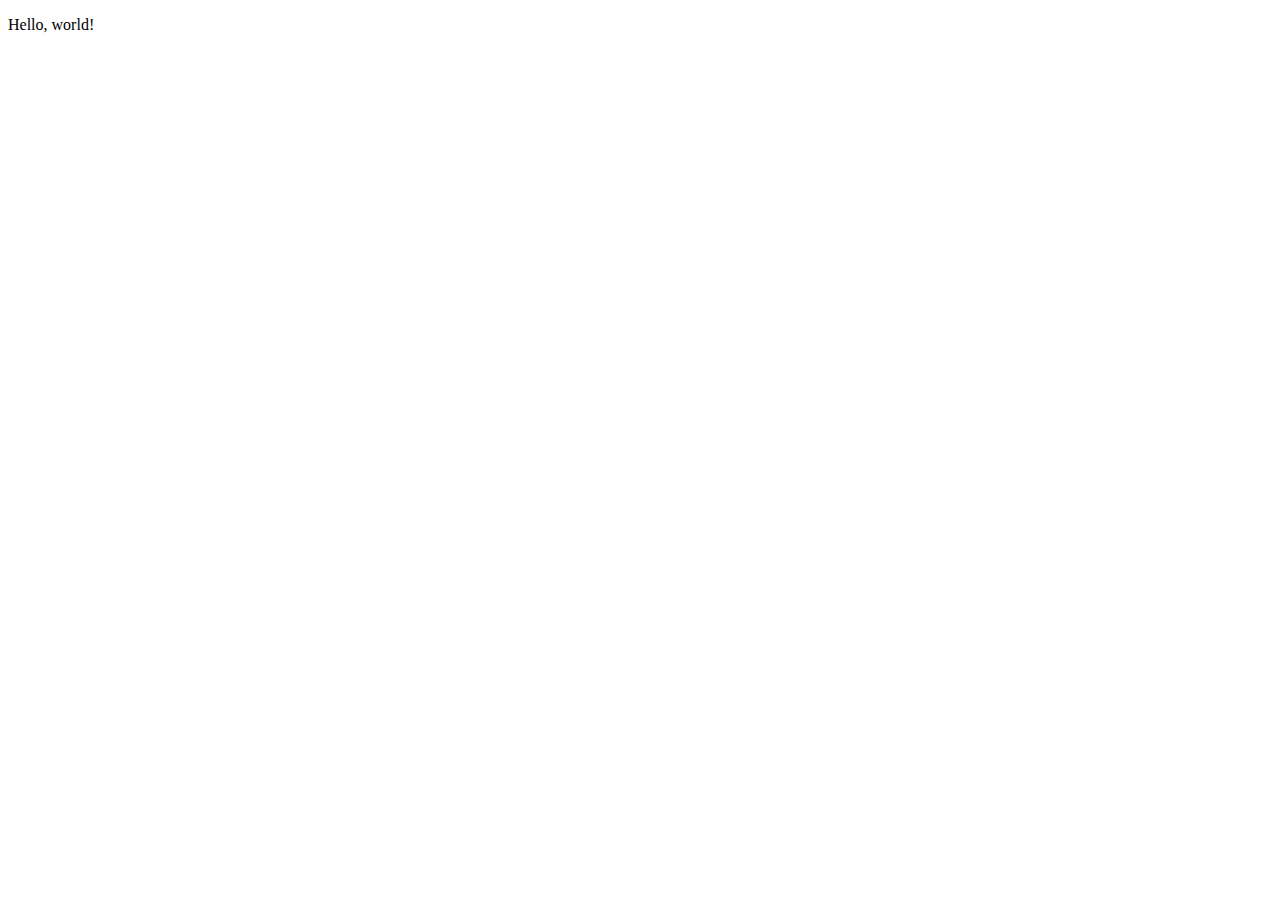
==== index.html @ 82e4968e "Create index.html" ====
<!DOCTYPE html>
<html lang="en">
<head>
    <meta charset="UTF-8">
    <meta name="viewport" content="width=device-width, initial-scale=1.0">
    <title>Document</title>
</head>
<body>
    <p>Hello, world!</p>
</body>
</html>
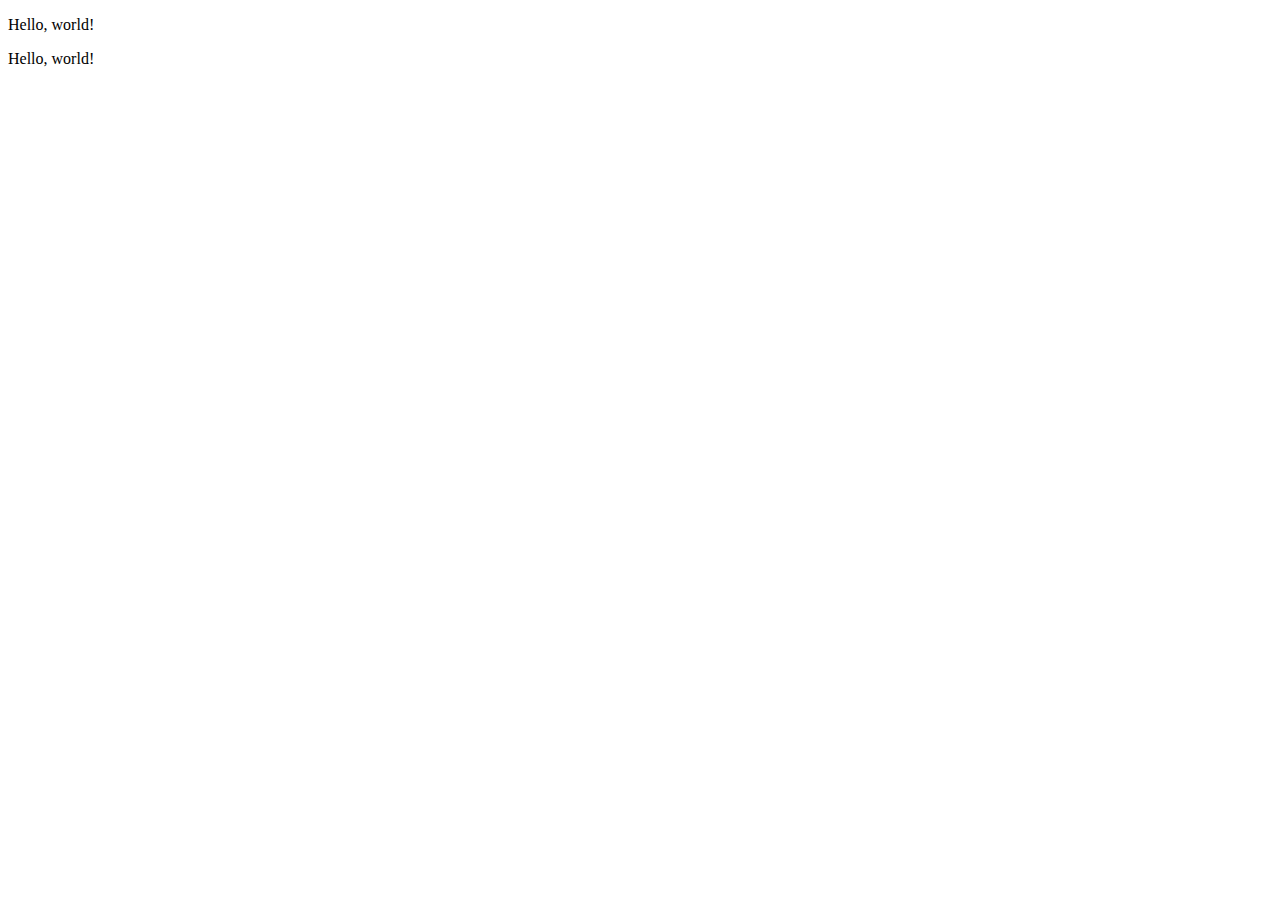
==== commit 12ff4ddb: "Update index.html" ====
--- a/index.html
+++ b/index.html
@@ -7,5 +7,7 @@
 </head>
 <body>
     <p>Hello, world!</p>
+    <p>Hello, world!</p>
+
 </body>
 </html>
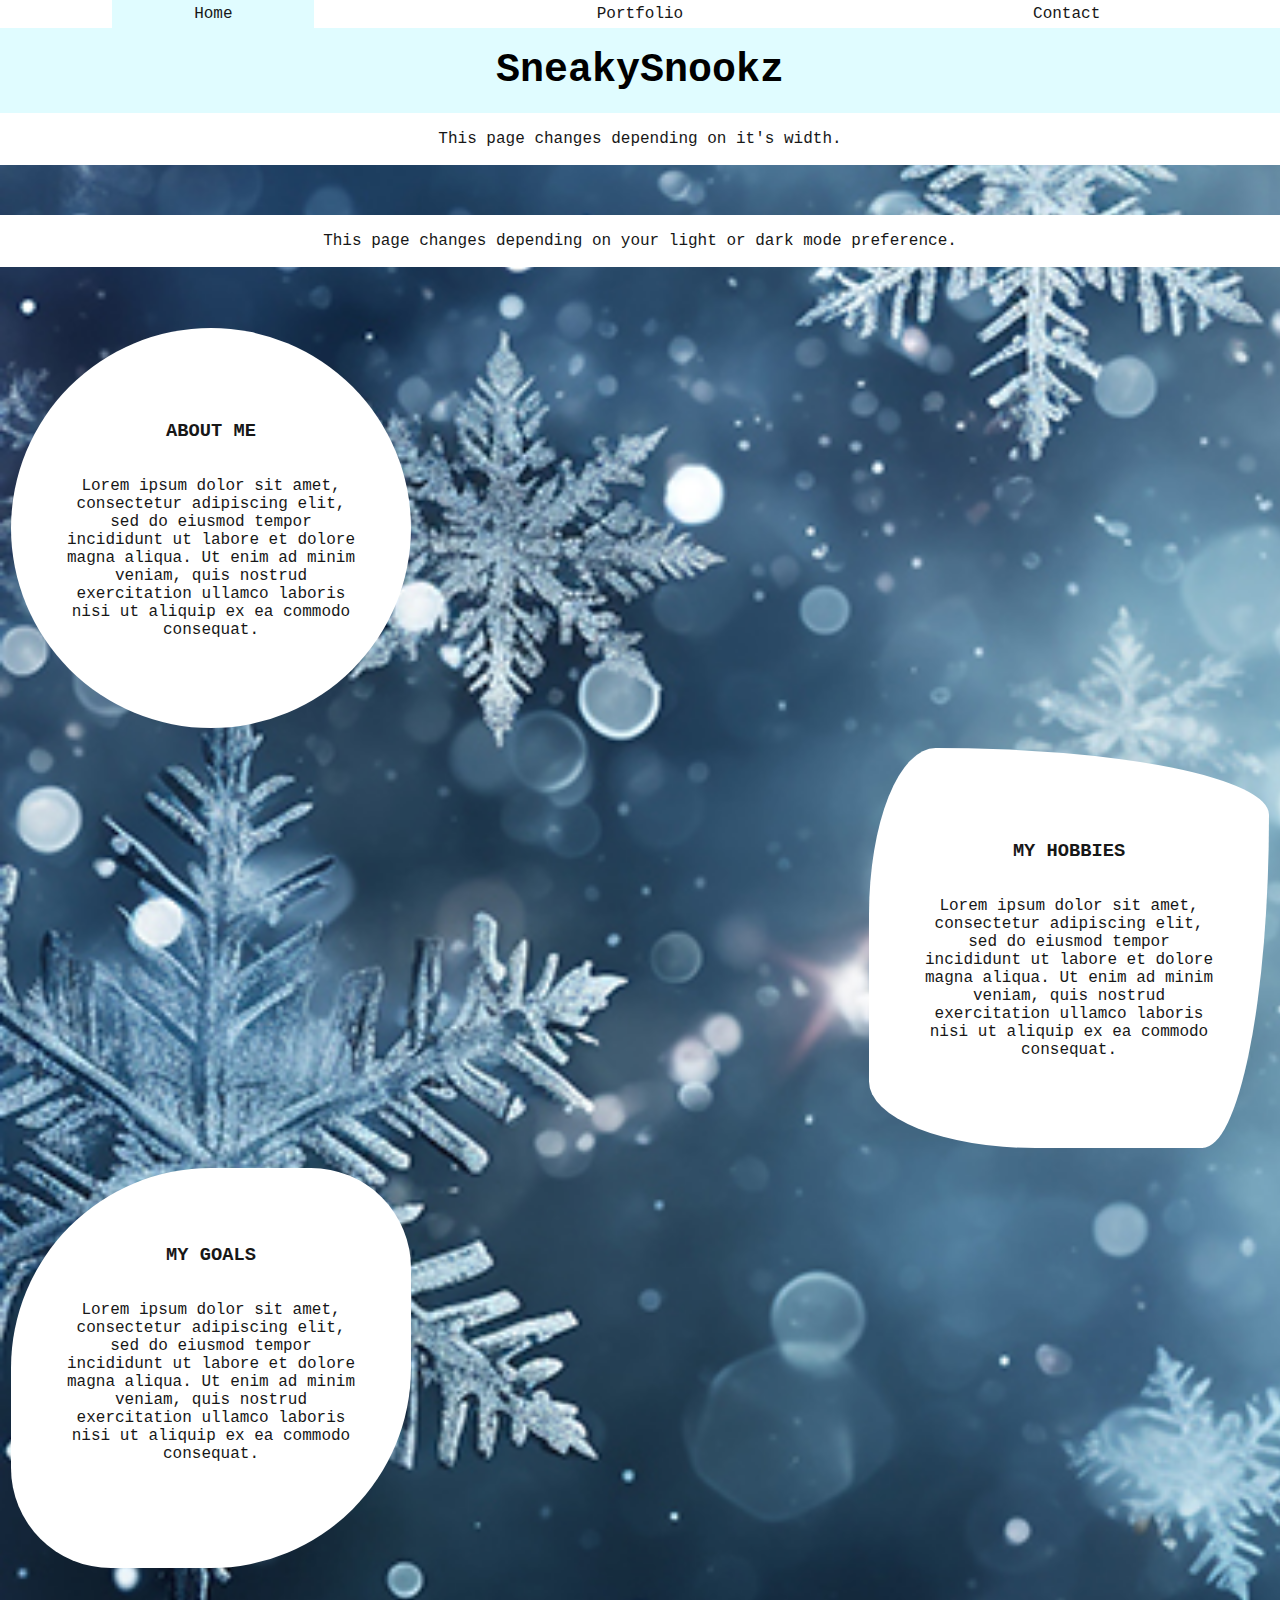
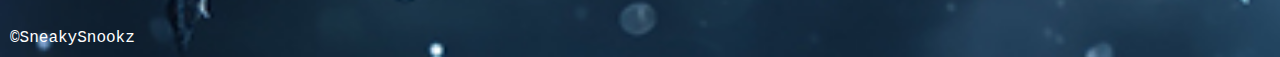
==== commit 158cf544: "Website First Iteration" ====
--- a/index.html
+++ b/index.html
@@ -3,11 +3,40 @@
 <head>
     <meta charset="UTF-8">
     <meta name="viewport" content="width=device-width, initial-scale=1.0">
-    <title>Document</title>
+    <title>Festive Firs - Home</title>
+    <link rel="Stylesheet" href="festive.css">
 </head>
 <body>
-    <p>Hello, world!</p>
-    <p>Hello, world!</p>
-
+    <nav>
+        <a href="index.html" class="currentpage">Home</a>
+        <a href="portfolio.html">Portfolio</a>
+        <a href="contact.html">Contact</a>
+    </nav>
+    <header>
+        <h1>SneakySnookz</h1>
+    </header>
+    <main>
+        <div>
+            <p>This page changes depending on it's width.</p>
+        </div>
+        <div class="div2">
+            <p>This page changes depending on your light or dark mode preference.</p>
+        </div>
+        <div class="snowzone">
+            <section id="mainDiv">
+                <h3>ABOUT ME</h3>
+                <P>Lorem ipsum dolor sit amet, consectetur adipiscing elit, sed do eiusmod tempor incididunt ut labore et dolore magna aliqua. Ut enim ad minim veniam, quis nostrud exercitation ullamco laboris nisi ut aliquip ex ea commodo consequat.</P>
+            </section>
+            <section id="mainDiv2">
+                <h3>MY HOBBIES</h3>
+                <P>Lorem ipsum dolor sit amet, consectetur adipiscing elit, sed do eiusmod tempor incididunt ut labore et dolore magna aliqua. Ut enim ad minim veniam, quis nostrud exercitation ullamco laboris nisi ut aliquip ex ea commodo consequat.</P>
+            </section>
+            <section id="mainDiv3">
+                <h3>MY GOALS</h3>
+                <P>Lorem ipsum dolor sit amet, consectetur adipiscing elit, sed do eiusmod tempor incididunt ut labore et dolore magna aliqua. Ut enim ad minim veniam, quis nostrud exercitation ullamco laboris nisi ut aliquip ex ea commodo consequat.<P>
+            </section>
+        </div>
+    </main>
+    <footer>&copy;SneakySnookz</footer>
 </body>
-</html>
+</html>--- a/festive.css
+++ b/festive.css
@@ -0,0 +1,346 @@
+body {
+    font-family:'Courier New', Courier, monospace;
+    margin: 0;
+    background-image: url(Snowflakes.jpg);
+    background-repeat: no-repeat;
+    background-size: cover;
+}
+nav {
+    background-color: hsl(0, 0%, 100%);
+    display: flex;
+    flex-direction: row;
+    justify-content: space-around;
+    position: sticky;
+    top: 0;
+}
+a {
+    padding: 5px;
+    color: hsl(0, 0%, 9%);
+    text-decoration: none;
+    width: 15%;
+    text-align: center;
+}
+a:hover {
+    text-decoration: underline;
+}
+h1 {
+    --titlecolour: hsl(0, 0%, 0%);
+    color: var(--titlecolour);
+    text-align: center;
+    font-size: 40px;
+    background-color: hsl(186, 100%, 94%);
+    margin: 0px;
+    padding: 20px;
+}
+div {
+    color: hsl(0, 0%, 9%);
+    background-color: hsl(0, 0%, 100%);
+    padding: 1px;
+    text-align: center;
+    margin-bottom: 50px;
+}
+section {
+    color: hsl(0, 0%, 9%);
+    padding: 20px;
+    margin: 10px;
+    background-color: hsl(0, 0%, 100%);
+}
+#mainDiv {
+    border-radius: 100%;
+    width: 300px;
+    height: 300px;
+    padding: 50px;
+    display: flex;
+    flex-direction: column;
+    align-items: center;
+    justify-content: center;
+}
+#mainDiv2 {
+    align-self: flex-end;
+    border-radius: 20% 100% 20% 50% / 50% 20% 100% 20%;
+    width: 300px;
+    height: 300px;
+    padding: 50px;
+    display: flex;
+    flex-direction: column;
+    align-items: center;
+    justify-content: center;
+}
+#mainDiv3 {
+    border-radius: 50% 25% 50% 25%;
+    width: 300px;
+    height: 300px;
+    padding: 50px;
+    display: flex;
+    flex-direction: column;
+    align-items: center;
+    justify-content: center;
+}
+.snowzone {
+    background-color: transparent;
+    border-color: transparent;
+    align-items: center;
+    display: flex;
+    flex-direction: column;
+    align-items: flex-start;
+}
+footer {
+    margin: 10px;
+    color: hsl(0, 0%, 100%);
+}
+.currentpage {
+    background-color: hsl(186, 100%, 94%);
+}
+.currentpage:hover {
+    text-decoration: underline;
+}
+#imageholder {
+    display: flex;
+    flex-direction: row;
+    justify-content: space-evenly;
+    background-color: transparent;
+    margin-bottom: 161px;
+}
+#imageholder section {
+    display: flex;
+    flex-direction: column;
+    align-items: center;
+    justify-content: center;
+    border-radius: 5px;
+    width: 40%;
+    height: 200px;
+}
+#imageholder a {
+    width: 100px;
+}
+form {
+    width: 100%;
+    display: flex;
+    flex-direction: column;
+    align-items: center;
+    justify-content: space-around;
+    padding-bottom: 5px;
+}
+label {
+    margin-top: 10px;
+}
+input {
+    width: 75%;
+    border: none;
+    border-radius: 5px;
+    background-color: hsl(0, 0%, 90%);
+}
+input:focus {
+    background-color: hsl(186, 100%, 94%);
+}
+textarea {
+    width: 75%;
+    border: none;
+    border-radius: 5px;
+    background-color: hsl(0, 0%, 90%);
+}
+textarea:focus {
+    background-color: hsl(186, 100%, 94%);
+}
+.Submitbutton {
+    margin-top: 25px;
+    background-color: hsl(186, 100%, 94%);
+    border-radius: 5px;
+    color: hsl(0, 0%, 0%);
+}
+.Submitbutton:hover {
+    background-color: hsl(186, 100%, 88%);
+}
+
+/*Project-specific*/
+table {
+    width: 100%;
+    border: 5px solid hsl(27, 100%, 90%);
+    border-radius: 5px;
+    background-color: hsl(26, 77%, 61%);
+    align-self: center;
+}
+td {
+    border: 5px solid hsl(27, 100%, 90%);
+}
+#Striped {
+    width: 40px;
+    height: 40px;
+    margin: 50px;
+    background-image: repeating-linear-gradient(to top, hsl(125, 100%, 21%) 11px, hsl(125, 100%, 21%) 16px, hsl(0, 100%, 50%) 18px, hsl(0, 100%, 50%) 22px);
+    border-radius: 50% 50% 60% 60% / 50% 50% 80% 80%;
+    border: 7px groove hsl(0, 0%, 36%);
+    box-shadow: 5px 5px 3px 1px hsl(0, 0%, 64%);
+}
+#Radial {
+    width: 40px;
+    height: 40px;
+    margin: 50px;
+    background-image: conic-gradient(hsl(0, 100%, 50%), hsl(0, 0%, 100%), hsl(125, 100%, 21%), hsl(0, 100%, 50%));
+    border-radius: 100%;
+    border-width: 7px;
+    border-style: ridge ridge groove groove;
+    border-color: hsl(0, 0%, 36%);
+    box-shadow: 5px 5px 3px 1px hsl(0, 0%, 64%);
+}
+#TwoToned {
+    width: 40px;
+    height: 40px;
+    margin: 50px;
+    border: 7px groove hsl(0, 0%, 36%);
+    background-image: linear-gradient(to top left, hsl(0, 0%, 100%) 50%, hsl(109, 100%, 33%) 50%);
+    box-shadow: 5px 5px 3px 1px hsl(0, 0%, 64%);
+}
+#Borderspace {
+    width: 5px;
+    height: 5px;
+    margin: 50px;
+    border: 7px dashed hsl(0, 100%, 50%);
+    border-radius: 100%;
+    background-color: hsl(111, 100%, 25%);
+    padding: 20px;
+    background-clip: content-box;
+    box-shadow: 5px 5px 3px 1px hsl(0, 0%, 64%);
+}
+#frog {
+    display: none;
+}
+
+/*Cellular*/
+@media(max-width: 560px) {
+    nav {
+        font-size: 10px;
+    }
+    h1 {
+        font-size: 25px;
+    }
+    div {
+        font-size: 10px;
+    }
+    section {
+        font-size: 10px;
+    }
+    #mainDiv {
+        width: 150px;
+        height: 150px;
+    }
+    #mainDiv2 {
+        width: 150px;
+        height: 150px;
+    }
+    #mainDiv3 {
+        width: 150px;
+        height: 150px;
+    }
+    #Striped {
+        display: none;
+    }
+    #Radial {
+        display: none;
+    }
+    #TwoToned {
+        display: none;
+    }
+    #Borderspace {
+        display: none;
+    }
+    #frog {
+        display: block;
+    }
+    #frogALT {
+        display: none;
+    }
+}
+
+/*Desktop*/
+@media(min-width: 1300px) {
+    h1 {
+        font-size: 50px;
+    }
+    nav {
+        font-size: 25px;
+    }
+    div {
+        font-size: 20px;
+    }
+    #mainDiv {
+        width: 450px;
+        height: 450px;
+    }
+    #mainDiv2 {
+        width: 450px;
+        height: 450px;
+    }
+    #mainDiv3 {
+        width: 450px;
+        height: 450px;
+    }
+}
+
+/*Dark Mode*/
+@media(prefers-color-scheme: dark) {
+    nav {
+        background-color: hsl(0, 0%, 8%);
+    }
+    a {
+        color: hsl(0, 0%, 100%);
+    }
+    .currentpage {
+        background-color: hsl(0, 0%, 12%);
+    }
+    h1 {
+        background-color: hsl(0, 0%, 12%);
+        color: hsl(209, 100%, 83%);
+    }
+    div {
+        background-color: hsl(0, 0%, 8%);
+        color: hsl(0, 0%, 100%);
+    }
+    section {
+        background-color: hsl(0, 0%, 8%);
+        color: hsl(0, 0%, 100%);
+    }
+    input {
+        background-color: hsl(0, 0%, 16%);
+    }
+    input:focus {
+        background-color: hsl(209, 39%, 55%);
+    }
+    textarea {
+        background-color: hsl(0, 0%, 16%);
+    }
+    textarea:focus {
+        background-color: hsl(209, 39%, 55%);
+    }
+    .Submitbutton {
+        background-color: hsl(209, 39%, 55%);
+        color: hsl(0, 0%, 100%);
+    }
+    .Submitbutton:hover {
+        background-color: hsl(209, 100%, 83%);
+    }
+
+    /*Project-specific*/
+    #Striped {
+        box-shadow: 5px 5px 3px 1px hsl(0, 0%, 0%);
+    }
+    #Radial {
+        box-shadow: 5px 5px 3px 1px hsl(0, 0%, 0%);
+    }
+    #TwoToned {
+        box-shadow: 5px 5px 3px 1px hsl(0, 0%, 0%);
+    }
+    #Borderspace {
+        box-shadow: 5px 5px 3px 1px hsl(0, 0%, 0%);
+    }
+    table {
+        background-color: hsl(26, 100%, 16%);
+        border-color: hsl(27, 12%, 49%);
+    }
+    th {
+        border-color: hsl(27, 12%, 49%);
+    }
+    td {
+        border-color: hsl(27, 12%, 49%);
+    }
+}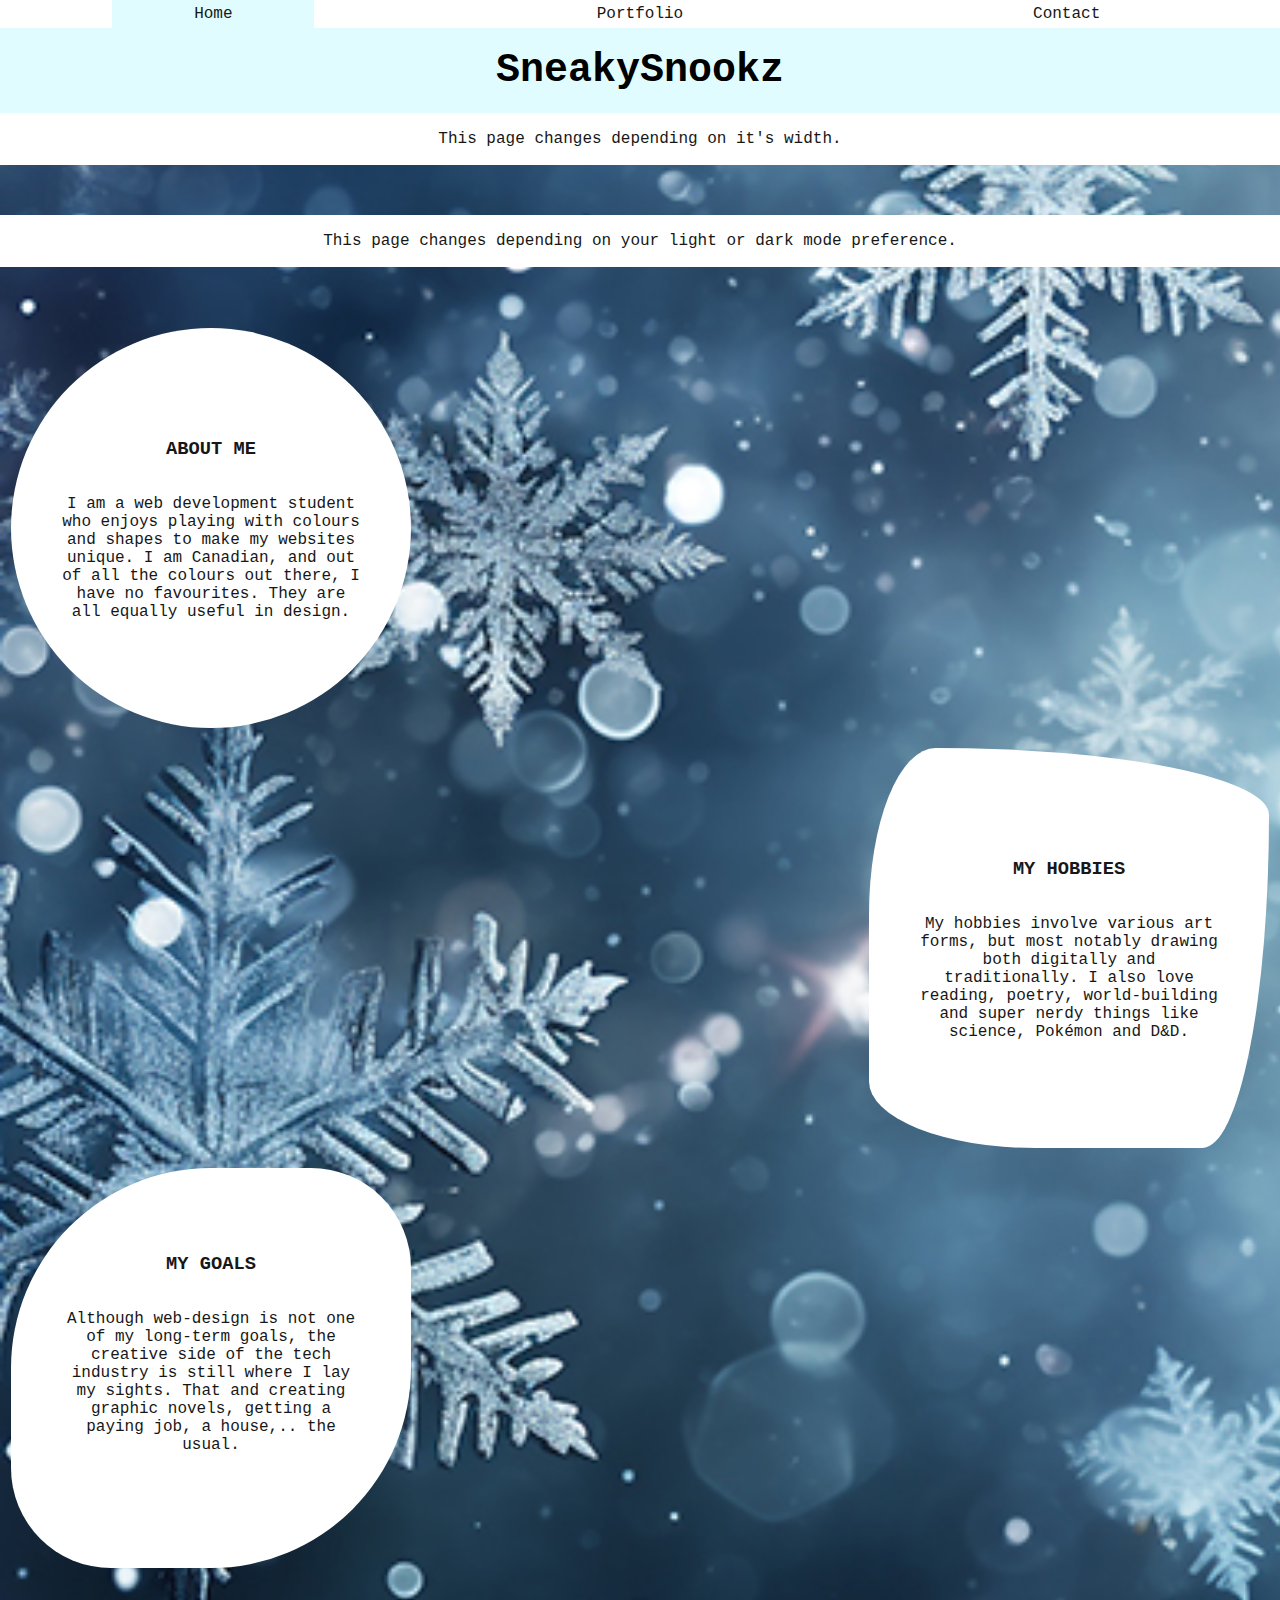
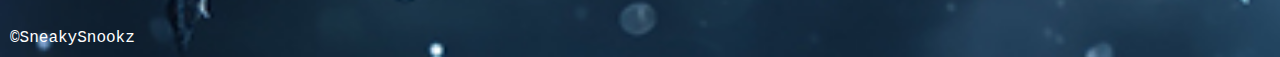
==== commit 31f2dcc7: "Replaced Lorem Ipsum Text" ====
--- a/index.html
+++ b/index.html
@@ -25,15 +25,15 @@
         <div class="snowzone">
             <section id="mainDiv">
                 <h3>ABOUT ME</h3>
-                <P>Lorem ipsum dolor sit amet, consectetur adipiscing elit, sed do eiusmod tempor incididunt ut labore et dolore magna aliqua. Ut enim ad minim veniam, quis nostrud exercitation ullamco laboris nisi ut aliquip ex ea commodo consequat.</P>
+                <P>I am a web development student who enjoys playing with colours and shapes to make my websites unique. I am Canadian, and out of all the colours out there, I have no favourites. They are all equally useful in design.</P>
             </section>
             <section id="mainDiv2">
                 <h3>MY HOBBIES</h3>
-                <P>Lorem ipsum dolor sit amet, consectetur adipiscing elit, sed do eiusmod tempor incididunt ut labore et dolore magna aliqua. Ut enim ad minim veniam, quis nostrud exercitation ullamco laboris nisi ut aliquip ex ea commodo consequat.</P>
+                <P>My hobbies involve various art forms, but most notably drawing both digitally and traditionally. I also love reading, poetry, world-building and super nerdy things like science, Pok&#233;mon and D&D.</P>
             </section>
             <section id="mainDiv3">
                 <h3>MY GOALS</h3>
-                <P>Lorem ipsum dolor sit amet, consectetur adipiscing elit, sed do eiusmod tempor incididunt ut labore et dolore magna aliqua. Ut enim ad minim veniam, quis nostrud exercitation ullamco laboris nisi ut aliquip ex ea commodo consequat.<P>
+                <P>Although web-design is not one of my long-term goals, the creative side of the tech industry is still where I lay my sights. That and creating graphic novels, getting a paying job, a house,.. the usual.<P>
             </section>
         </div>
     </main>
--- a/festive.css
+++ b/festive.css
@@ -112,6 +112,13 @@
 }
 #imageholder a {
     width: 100px;
+}
+#formholder {
+    width: 50%;
+    margin-left: auto;
+    margin-right: auto;
+    margin-top: 75px;
+    border-radius: 5px;
 }
 form {
     width: 100%;
